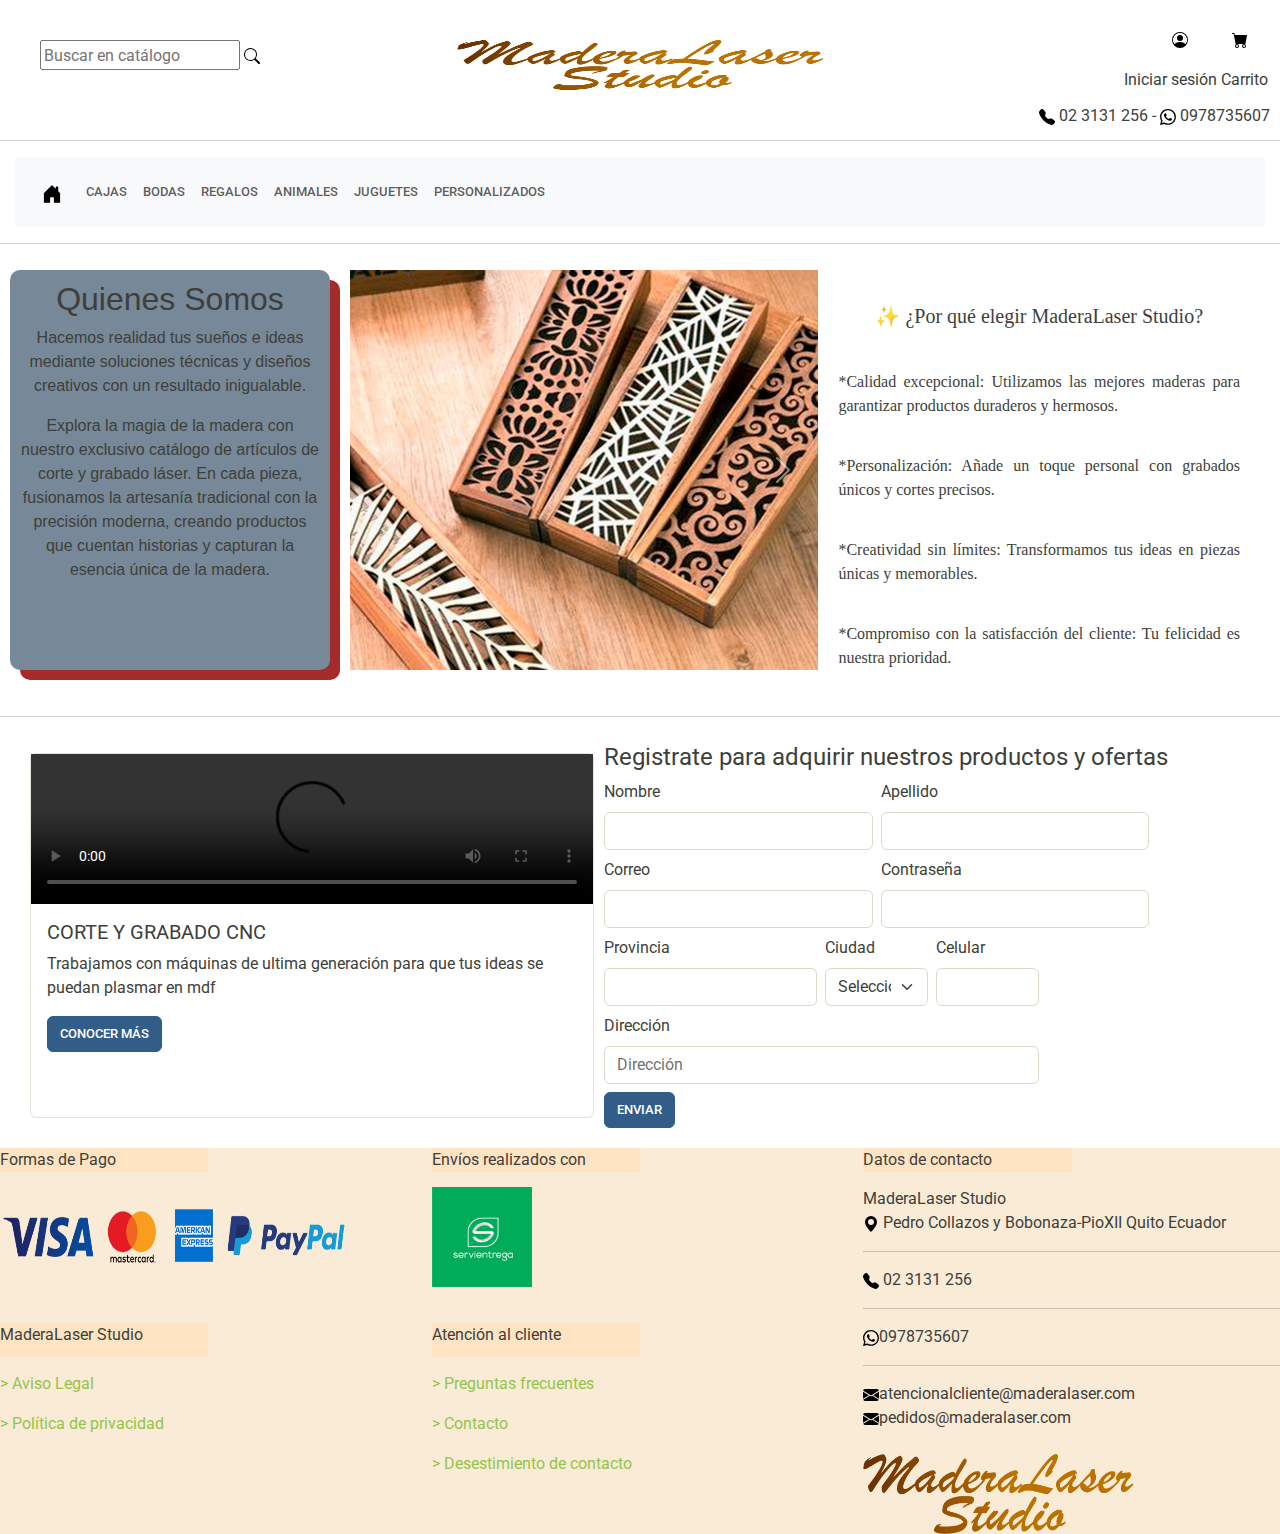
==== index.html @ c096bce7 "Anexo taller1" ====
<!DOCTYPE html>
<html lang="en">
  <head>
    <meta charset="UTF-8" />
    <meta name="viewport" content="width=device-width, initial-scale=1.0" />
    <meta name="description" content="Madera decorativa" />
    <meta name="keywords" content="html, madera, decoración" />
    <meta name="author" content="Esteban Calvopiña" />
    <link rel="stylesheet" href="css/bootstrap.css" />
    <link rel="icon" href="imagenes/Logo.png" />
    <link rel="stylesheet" href="css/index.css" />
    <link
      href="https://cdn.jsdelivr.net/npm/bootstrap@5.0.2/dist/css/bootstrap.min.css"
      rel="stylesheet"
      integrity="sha384-EVSTQN3/azprG1Anm3QDgpJLIm9Nao0Yz1ztcQTwFspd3yD65VohhpuuCOmLASjC"
      crossorigin="anonymous"
    />
    <i class="bi bi-search"></i>
    <title>MaderaLaser Studio</title>
  </head>
  <body>
    <header>
      <div class="contenedor-grid2">
        <div class="caja-1">
          <input
            class="buscador"
            type="search"
            placeholder="Buscar en catálogo"
            aria-label="Search"
            style="width: 200px; height: 30px"
          />
          <img class="buscador" src="imagenes/search.svg" alt="logo" />
        </div>
        <div class="caja-2">
          <img
            class="logo"
            src="imagenes/Logo.png"
            alt="logo"
            style="width: 366px; height: 50px"
          />
        </div>
        <div class="caja-3">
          <img class="login-car" src="imagenes/login.svg" alt="login" />
          <img class="login-car" src="imagenes/shop-car.svg" alt="shop-car" />
          <br />
          Iniciar sesión Carrito
        </div>
        <div class="caja-4">
          <img src="imagenes/telephone-fill.svg" alt="tel-convencional" />
          02 3131 256 -
          <img src="imagenes/whatsapp.svg" alt="whatsapp" />
          0978735607
        </div>
      </div>
    </header>
    <br />
    <hr />
    <nav class="navbar navbar-expand-lg bg-body-tertiary">
      <div class="container-fluid">
        <a class="navbar-brand" href="#"
          ><img class="home" src="imagenes/home.svg" alt="inicio"
        /></a>
        <button
          class="navbar-toggler"
          type="button"
          data-bs-toggle="collapse"
          data-bs-target="#navbarNav"
          aria-controls="navbarNav"
          aria-expanded="false"
          aria-label="Toggle navigation"
        >
          <span class="navbar-toggler-icon"></span>
        </button>
        <div class="collapse navbar-collapse" id="navbarNav">
          <ul class="navbar-nav">
            <li class="nav-item">
              <a class="nav-link" href="#">Cajas</a>
            </li>
            <li class="nav-item">
              <a class="nav-link" href="#">Bodas</a>
            </li>
            <li class="nav-item">
              <a class="nav-link" href="#">Regalos</a>
            </li>
            <li class="nav-item">
              <a class="nav-link" href="#">Animales</a>
            </li>
            <li class="nav-item">
              <a class="nav-link" href="#">Juguetes</a>
            </li>
            <li class="nav-item">
              <a class="nav-link" href="#">Personalizados</a>
            </li>
          </ul>
        </div>
      </div>
    </nav>
    <hr />
    <aside class="barra-lateral">
      <h2>Quienes Somos</h2>
      <p>
        Hacemos realidad tus sueños e ideas mediante soluciones técnicas y
        diseños creativos con un resultado inigualable.
      </p>
      <p>
        Explora la magia de la madera con nuestro exclusivo catálogo de
        artículos de corte y grabado láser. En cada pieza, fusionamos la
        artesanía tradicional con la precisión moderna, creando productos que
        cuentan historias y capturan la esencia única de la madera.
      </p>
    </aside>
    <section class="container-flex">
      <div id="carouselExample" class="carousel slide">
        <div class="carousel-inner">
          <div class="carousel-item active">
            <img
              src="imagenes/CORTE-1.png"
              class="d-block w-100"
              alt="corte-1"
              style="width: 500px; height: 400px"
            />
          </div>
          <div class="carousel-item">
            <img
              src="imagenes/corte-2.png"
              class="d-block w-100"
              alt="corte-2"
              style="width: 500px; height: 400px"
            />
          </div>
          <div class="carousel-item">
            <img
              src="imagenes/corte-3.png"
              class="d-block w-100"
              alt="corte-3"
              style="width: 500px; height: 400px"
            />
          </div>
        </div>
        <button
          class="carousel-control-prev"
          type="button"
          data-bs-target="#carouselExample"
          data-bs-slide="prev"
        >
          <span class="carousel-control-prev-icon" aria-hidden="true"></span>
          <span class="visually-hidden">Previous</span>
        </button>
        <button
          class="carousel-control-next"
          type="button"
          data-bs-target="#carouselExample"
          data-bs-slide="next"
        >
          <span class="carousel-control-next-icon" aria-hidden="true"></span>
          <span class="visually-hidden">Next</span>
        </button>
      </div>
      
      <div class="contenedor-info">
        <br>
        <h5>✨ ¿Por qué elegir MaderaLaser Studio?</h5>
        <br>
        <p class="viñetas">
          *Calidad excepcional:
          Utilizamos las mejores maderas para garantizar productos duraderos y
          hermosos.
        </p>
        <p class="viñetas">
          *Personalización: Añade un toque personal con grabados únicos
          y cortes precisos. 
        </p>
        <p class="viñetas">
          *Creatividad sin límites: Transformamos tus ideas en
          piezas únicas y memorables. 
        </p>
        <p class="viñetas">
          *Compromiso con la satisfacción del
          cliente: Tu felicidad es nuestra prioridad. 
        </p>
        
      </div>
    </section>
    <hr>
    <section class="container-flex">
      <div class="card" style="width: 100rem;margin: 10px;" >
        <video controls src="videos/CNC.mp4"></video>
        <div class="card-body">
          <h5 class="card-title">CORTE Y GRABADO CNC</h5>
          <p class="card-text">Trabajamos con máquinas de ultima generación para que tus ideas se puedan plasmar en mdf</p>
          <a href="#" class="btn btn-primary">Conocer más</a>
        </div>
      </div>
      <div class="contenedor-form">
        <h4>Registrate para adquirir nuestros productos y ofertas</h4>
        <form class="row g-2">
          <div class="col-md-5">
            <label for="inputNombre" class="form-label">Nombre</label>
            <input type="text" class="form-control" id="inputNombre">
          </div>
          <div class="col-md-5">
            <label for="inputApellido" class="form-label">Apellido</label>
            <input type="text" class="form-control" id="inputApellido">
          </div>
          <div class="col-md-5">
            <label for="inputEmail4" class="form-label">Correo</label>
            <input type="email" class="form-control" id="inputEmail4">
          </div>
          <div class="col-md-5">
            <label for="inputPassword4" class="form-label">Contraseña</label>
            <input type="password" class="form-control" id="inputPassword4">
          </div>
          <div class="col-md-4">
            <label for="inputCity" class="form-label">Provincia</label>
            <input type="text" class="form-control" id="inputCity">
          </div>
          <div class="col-md-2">
            <label for="inputState" class="form-label">Ciudad</label>
            <select id="inputState" class="form-select">
              <option selected>Seleccione</option>
              <option>Quito</option>
              <option>Guayaquil</option>
              <option>Cuenca</option>
            </select>
          </div>
          <div class="col-md-2">
            <label for="inputCelular" class="form-label">Celular</label>
            <input type="text" class="form-control" id="inputCelular">
          </div>
          <div class="col-8">
            <label for="inputAddress" class="form-label">Dirección</label>
            <input type="text" class="form-control" id="inputAddress" placeholder="Dirección">
          </div>
          <div class="col-8">
            <button type="submit" class="btn btn-primary">Enviar</button>
          </div>
        </form>
      </div>
    </section>
    
    <footer class="pie-pagina" style="background-color:antiquewhite;">
      <div class="contenedor-gridFooter">
        <div class="caja1">
         Formas de Pago
        </div>
        <div class="caja2">
          Envíos realizados con
        </div>
        <div class="caja3">
          Datos de contacto
        </div>
        <div class="caja4">
          <img src="imagenes/class-payments.png" alt="formas-pago" style="width: 350px; height: 100px;">
        </div>
        <div class="caja5">
          <img src="imagenes/servientrega.png" alt="servientrega" style="width: 100px; height: 100px;">
        </div>
        <div class="caja6">
          MaderaLaser Studio
          <br>
          <img src="imagenes/geo-alt-fill.svg" alt="geoicon"> Pedro Collazos y Bobonaza-PioXII Quito Ecuador
          <hr>
          <img src="imagenes/telephone-fill.svg" alt="celfoot"> 02 3131 256
          <hr>
          <img src="imagenes/whatsapp.svg" alt="whatsapp">0978735607
          <hr>
          <img src="imagenes/envelope-fill.svg" alt="correo">atencionalcliente@maderalaser.com
          <br>
          <img src="imagenes/envelope-fill.svg" alt="correo2">pedidos@maderalaser.com
          <br><br>
          <img src="imagenes/Logo.png" alt="logo" style="height: 80px;">

        </div>
        <div class="caja7">
          MaderaLaser Studio
        </div>
        <div class="caja8">
          Atención al cliente
        </div>
        <div class="caja9">
          <p><a class="link-offset-2 link-underline link-underline-opacity-0" href="#">> Aviso Legal</a></p>
          <p><a class="link-offset-2 link-underline link-underline-opacity-0" href="#">> Política de privacidad</a></p>
        </div>
        <div class="caja10">
          <p><a class="link-offset-2 link-underline link-underline-opacity-0" href="#">> Preguntas frecuentes</a></p>
          <p><a class="link-offset-2 link-underline link-underline-opacity-0" href="#">> Contacto</a></p>
          <p><a class="link-offset-2 link-underline link-underline-opacity-0" href="#">> Desestimiento de contacto</a></p>
        </div>
      </div>
    </footer>
    <script
      src="https://cdn.jsdelivr.net/npm/@popperjs/core@2.11.8/dist/umd/popper.min.js"
      integrity="sha384-I7E8VVD/ismYTF4hNIPjVp/Zjvgyol6VFvRkX/vR+Vc4jQkC+hVqc2pM8ODewa9r"
      crossorigin="anonymous"
    ></script>
    <script
      src="https://cdn.jsdelivr.net/npm/bootstrap@5.3.2/dist/js/bootstrap.min.js"
      integrity="sha384-BBtl+eGJRgqQAUMxJ7pMwbEyER4l1g+O15P+16Ep7Q9Q+zqX6gSbd85u4mG4QzX+"
      crossorigin="anonymous"
    ></script>
  </body>
</html>
---- css/index.css ----
.contenedor-grid2{
    display:grid;
    grid-template-columns: 1fr 1fr 1fr;
    column-gap: 10px;
    row-gap: 10px;
    height: 100px;
    padding: 10px;
}
.caja-1{
    grid-area: 1/1/3/2;
    text-align: left;
    padding: 15px;
    margin: 15px;
}
.caja-2{
    grid-area: 1/2/3/3;
    text-align: center;
    padding: 15px;
    margin: 15px;
}
.caja-3{
    grid-area: 1/3/2/4;
    text-align: right;
    padding: 1px;
    margin: 1px;
}
.caja-4{
    grid-area: 2/3/3/4;
    text-align: right;
}
.login-car{
    padding: 20px;
}
.navbar{
    display: flex;
    padding: 15px;
    margin: 15px;
}
.home{
    justify-content: center;
    width: 20px;
    height: 20px;
}
#carouselExample{
    background-color: brown;
    width: 1000px;
    height: 400px;
}
.container-flex{
    display: flex;
    padding: 10px;
    margin: 10px;
}
.barra-lateral{
    background-color: lightslategray;
    margin: 10px;
    width: 25%;
    height: 400px;
    float: left;
    text-align: center;
    padding: 10px;
    border-radius: 10px;
    box-shadow: 10px 10px brown;
    font-family:'Franklin Gothic Medium', 'Arial Narrow', Arial, sans-serif;
}
.contenedor-info{
    margin: 10px;
    width: 900px;
    height: 400px;
    text-align: center;
    font-family:cursive;
}
.viñetas{
    text-align: justify;
    padding: 10px;
}
.video-center{
    display: flex;
    width: 500px;
    height: 400px;
    padding: 10px;
   
}
.contenedor-gridFooter{
    display: grid;
    grid-template-columns: 1fr 1fr 1fr;
    column-gap: 15px;
    row-gap: 15px;

}
.caja1{
    background-color: bisque;
    grid-area: 1/1/2/2;
    width: 50%;
}
.caja2{
    background-color: bisque;
    grid-area: 1/2/2/3;
    width: 50%;
}
.caja3{
    background-color: bisque;
    grid-area: 1/3/2/4;
    width: 50%;
}
.caja4{
    grid-area: 2/1/4/2;
}
.caja5{
    grid-area: 2/2/4/3;    
}
.caja6{
    grid-area: 2/3/9/4;
}
.caja7{
    background-color: bisque;
    grid-area: 4/1/5/2;
    width: 50%;
}
.caja8{
    background-color: bisque;
    grid-area: 4/2/5/3;
    width: 50%;
}
.caja9{
    grid-area: 5/1/9/2;
}
.caja10{
    grid-area: 5/2/9/3;
}
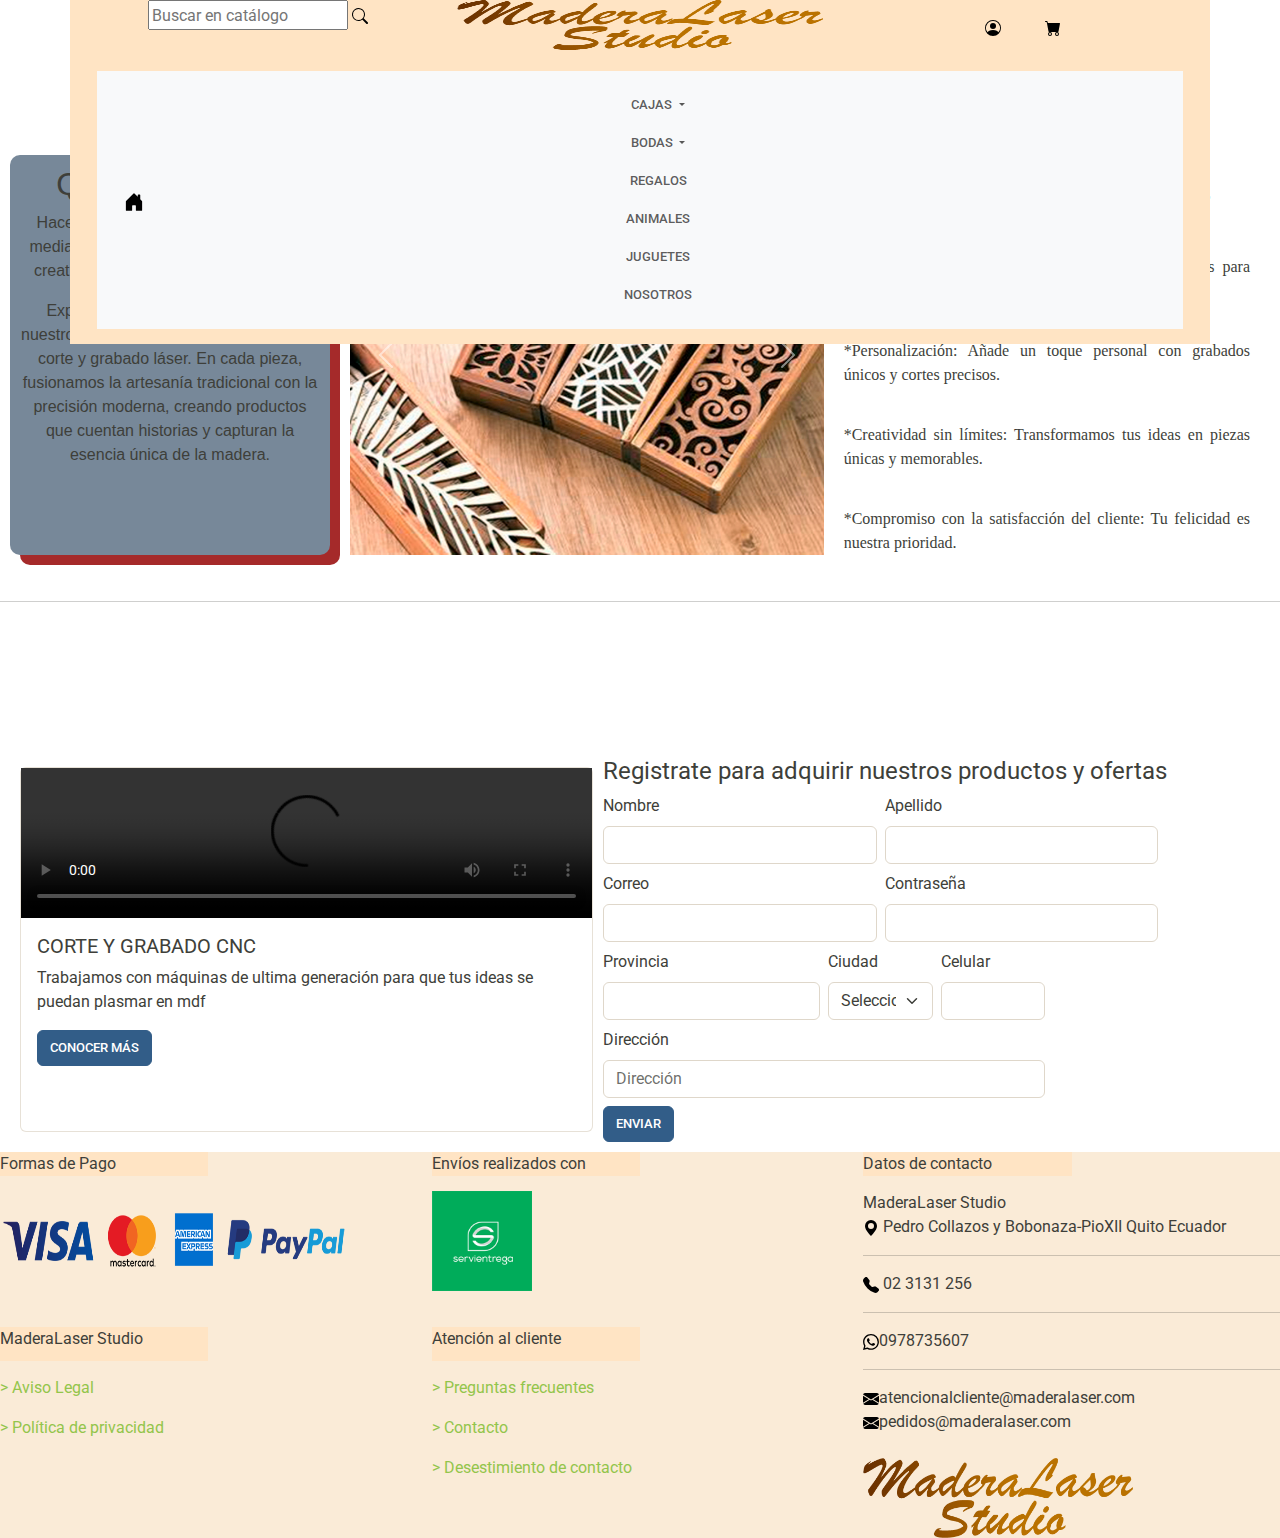
==== commit 085d05d8: "pagina nosotros" ====
--- a/index.html
+++ b/index.html
@@ -20,9 +20,10 @@
   </head>
   <body>
     <header>
-      <div class="contenedor-grid2">
-        <div class="caja-1">
-          <input
+      <div class="container text-center fixed-top" style="background-color:bisque;">
+        <div class="row">
+          <div class="col">
+            <input
             class="buscador"
             type="search"
             placeholder="Buscar en catálogo"
@@ -30,72 +31,82 @@
             style="width: 200px; height: 30px"
           />
           <img class="buscador" src="imagenes/search.svg" alt="logo" />
-        </div>
-        <div class="caja-2">
-          <img
+          </div>
+          <div class="col"><img
             class="logo"
             src="imagenes/Logo.png"
             alt="logo"
             style="width: 366px; height: 50px"
-          />
-        </div>
-        <div class="caja-3">
-          <img class="login-car" src="imagenes/login.svg" alt="login" />
+          /></div>
+          <div class="col">
+            <img class="login-car" src="imagenes/login.svg" alt="login" />
           <img class="login-car" src="imagenes/shop-car.svg" alt="shop-car" />
-          <br />
-          Iniciar sesión Carrito
-        </div>
-        <div class="caja-4">
-          <img src="imagenes/telephone-fill.svg" alt="tel-convencional" />
-          02 3131 256 -
-          <img src="imagenes/whatsapp.svg" alt="whatsapp" />
-          0978735607
+          </div>
+        </div>
+        <div class="row">
+          <div class="col">
+            <nav class="navbar navbar-expand-lg bg-body-tertiary justify-content-center">
+              <div class="container-fluid">
+                <a class="navbar-brand" href="index.html"
+                  ><img class="home" src="imagenes/home.svg" alt="inicio"
+                /></a>
+                <button
+                  class="navbar-toggler"
+                  type="button"
+                  data-bs-toggle="collapse"
+                  data-bs-target="#navbarNav"
+                  aria-controls="navbarNav"
+                  aria-expanded="false"
+                  aria-label="Toggle navigation"
+                >
+                  <span class="navbar-toggler-icon"></span>
+                </button>
+                <div class="collapse navbar-collapse justify-content-center" id="navbarNav">
+                  <ul class="navbar-nav">
+                    <li class="nav-item dropdown">
+                      <a class="nav-link dropdown-toggle" href="#" role="button" data-bs-toggle="dropdown" aria-expanded="false">
+                        Cajas
+                      </a>
+                      <ul class="dropdown-menu">
+                        <li><a class="dropdown-item" href="#">Cajas de vino</a></li>
+                        <li><a class="dropdown-item" href="#">Cajas de regalo</a></li>
+                        <li><a class="dropdown-item" href="#">Cajas con bisagra</a></li>
+                        <li><a class="dropdown-item" href="#">Cajas con tapa corrediza</a></li>
+                        <li><a class="dropdown-item" href="#">Cajas personalizadas</a></li>
+                      </ul>
+                    </li>
+                    <li class="nav-item dropdown">
+                      <a class="nav-link dropdown-toggle" href="#" role="button" data-bs-toggle="dropdown" aria-expanded="false">
+                        Bodas
+                      </a>
+                      <ul class="dropdown-menu">
+                        <li><a class="dropdown-item" href="#">Detalles de boda</a></li>
+                        <li><a class="dropdown-item" href="#">Decoración</a></li>
+                        <li><a class="dropdown-item" href="#">Figuras</a></li>
+                        <li><a class="dropdown-item" href="#">Personalizados</a></li>
+                      </ul>
+                    </li>
+                    <li class="nav-item">
+                      <a class="nav-link" href="#">Regalos</a>
+                    </li>
+                    <li class="nav-item">
+                      <a class="nav-link" href="#">Animales</a>
+                    </li>
+                    <li class="nav-item">
+                      <a class="nav-link" href="#">Juguetes</a>
+                    </li>
+                    <li class="nav-item">
+                      <a class="nav-link" href="nosotros.html">Nosotros</a>
+                    </li>
+                    
+                  </ul>
+                </div>
+              </div>
+            </nav>
+          </div>
         </div>
       </div>
     </header>
-    <br />
-    <hr />
-    <nav class="navbar navbar-expand-lg bg-body-tertiary">
-      <div class="container-fluid">
-        <a class="navbar-brand" href="#"
-          ><img class="home" src="imagenes/home.svg" alt="inicio"
-        /></a>
-        <button
-          class="navbar-toggler"
-          type="button"
-          data-bs-toggle="collapse"
-          data-bs-target="#navbarNav"
-          aria-controls="navbarNav"
-          aria-expanded="false"
-          aria-label="Toggle navigation"
-        >
-          <span class="navbar-toggler-icon"></span>
-        </button>
-        <div class="collapse navbar-collapse" id="navbarNav">
-          <ul class="navbar-nav">
-            <li class="nav-item">
-              <a class="nav-link" href="#">Cajas</a>
-            </li>
-            <li class="nav-item">
-              <a class="nav-link" href="#">Bodas</a>
-            </li>
-            <li class="nav-item">
-              <a class="nav-link" href="#">Regalos</a>
-            </li>
-            <li class="nav-item">
-              <a class="nav-link" href="#">Animales</a>
-            </li>
-            <li class="nav-item">
-              <a class="nav-link" href="#">Juguetes</a>
-            </li>
-            <li class="nav-item">
-              <a class="nav-link" href="#">Personalizados</a>
-            </li>
-          </ul>
-        </div>
-      </div>
-    </nav>
-    <hr />
     <aside class="barra-lateral">
       <h2>Quienes Somos</h2>
       <p>
@@ -288,11 +299,7 @@
         </div>
       </div>
     </footer>
-    <script
-      src="https://cdn.jsdelivr.net/npm/@popperjs/core@2.11.8/dist/umd/popper.min.js"
-      integrity="sha384-I7E8VVD/ismYTF4hNIPjVp/Zjvgyol6VFvRkX/vR+Vc4jQkC+hVqc2pM8ODewa9r"
-      crossorigin="anonymous"
-    ></script>
+   
     <script
       src="https://cdn.jsdelivr.net/npm/bootstrap@5.3.2/dist/js/bootstrap.min.js"
       integrity="sha384-BBtl+eGJRgqQAUMxJ7pMwbEyER4l1g+O15P+16Ep7Q9Q+zqX6gSbd85u4mG4QzX+"
--- a/css/index.css
+++ b/css/index.css
@@ -32,10 +32,15 @@
     padding: 20px;
 }
 .navbar{
-    display: flex;
+    display: block;
     padding: 15px;
     margin: 15px;
+    justify-content: center;
 }
+.navbar-nav{
+    display: block;
+}
+
 .home{
     justify-content: center;
     width: 20px;
@@ -49,7 +54,7 @@
 .container-flex{
     display: flex;
     padding: 10px;
-    margin: 10px;
+    margin-top: 145px;
 }
 .barra-lateral{
     background-color: lightslategray;
@@ -86,7 +91,6 @@
     grid-template-columns: 1fr 1fr 1fr;
     column-gap: 15px;
     row-gap: 15px;
-
 }
 .caja1{
     background-color: bisque;
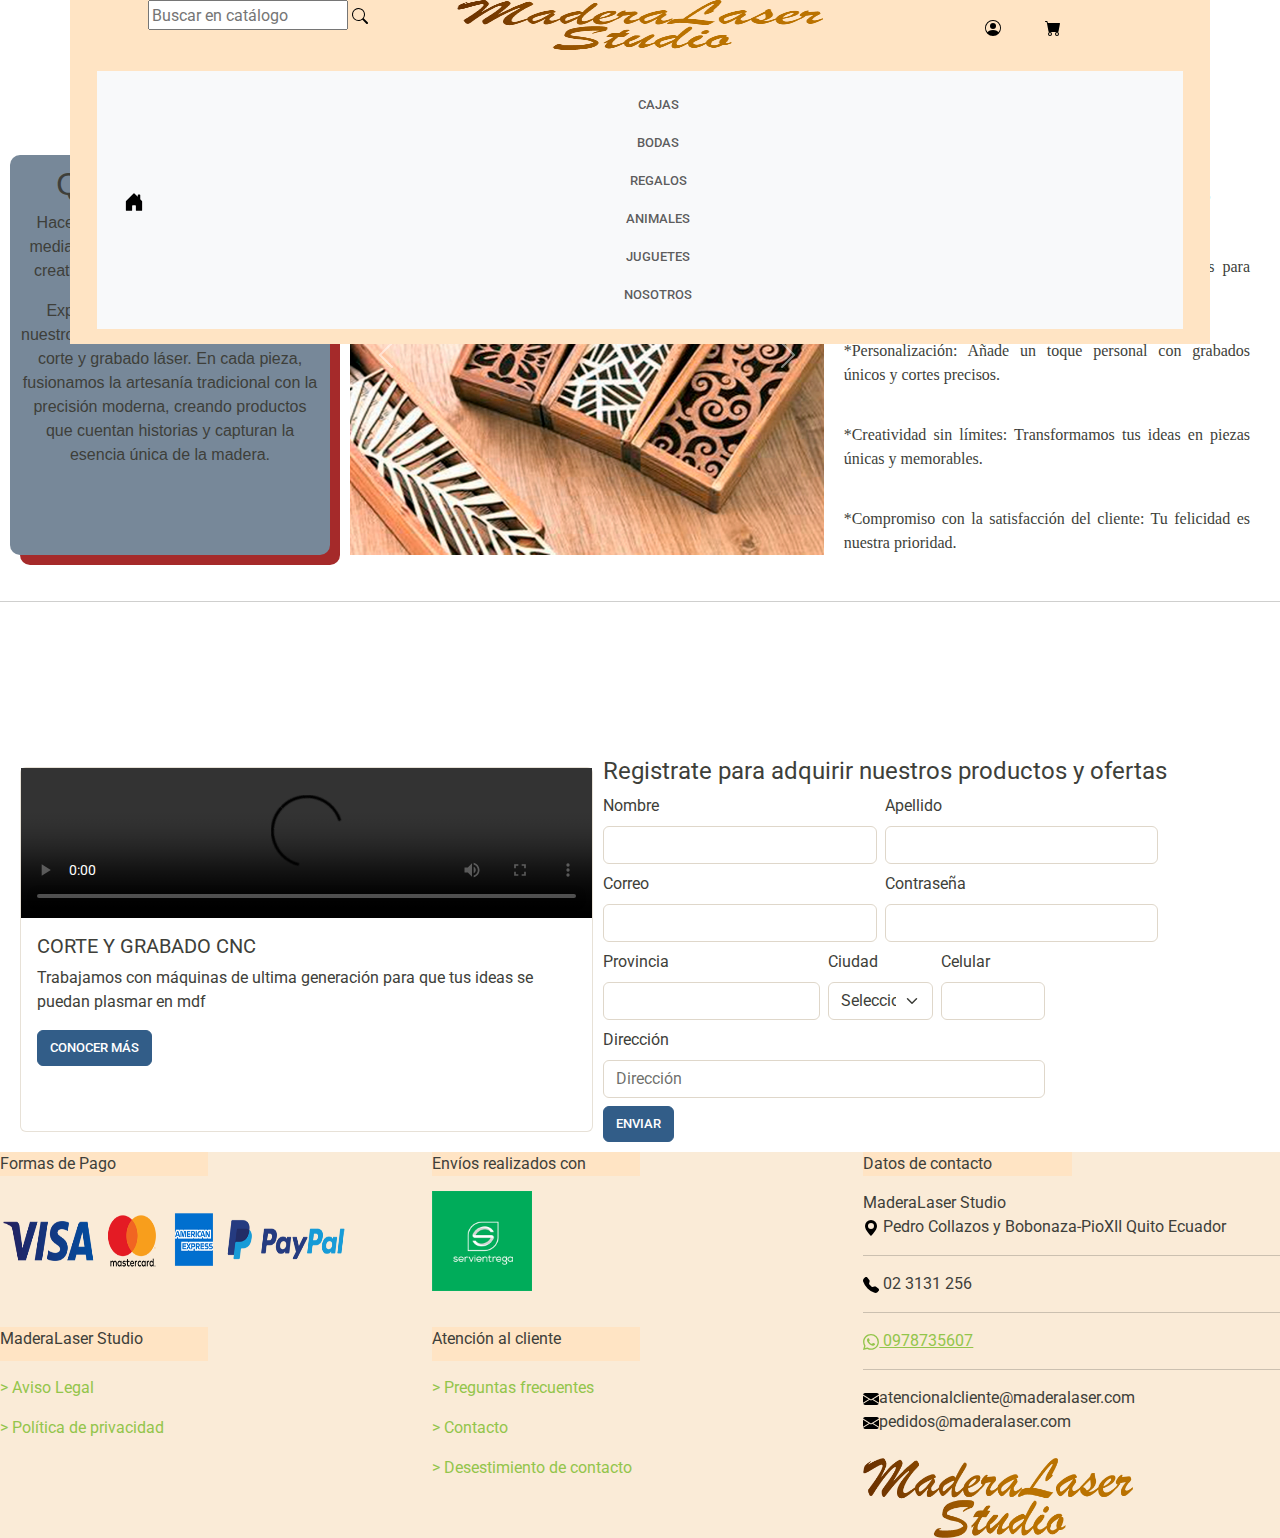
==== commit c7d739aa: "agregar imagenes y paginas productos" ====
--- a/index.html
+++ b/index.html
@@ -63,37 +63,20 @@
                 </button>
                 <div class="collapse navbar-collapse justify-content-center" id="navbarNav">
                   <ul class="navbar-nav">
-                    <li class="nav-item dropdown">
-                      <a class="nav-link dropdown-toggle" href="#" role="button" data-bs-toggle="dropdown" aria-expanded="false">
-                        Cajas
-                      </a>
-                      <ul class="dropdown-menu">
-                        <li><a class="dropdown-item" href="#">Cajas de vino</a></li>
-                        <li><a class="dropdown-item" href="#">Cajas de regalo</a></li>
-                        <li><a class="dropdown-item" href="#">Cajas con bisagra</a></li>
-                        <li><a class="dropdown-item" href="#">Cajas con tapa corrediza</a></li>
-                        <li><a class="dropdown-item" href="#">Cajas personalizadas</a></li>
-                      </ul>
-                    </li>
-                    <li class="nav-item dropdown">
-                      <a class="nav-link dropdown-toggle" href="#" role="button" data-bs-toggle="dropdown" aria-expanded="false">
-                        Bodas
-                      </a>
-                      <ul class="dropdown-menu">
-                        <li><a class="dropdown-item" href="#">Detalles de boda</a></li>
-                        <li><a class="dropdown-item" href="#">Decoración</a></li>
-                        <li><a class="dropdown-item" href="#">Figuras</a></li>
-                        <li><a class="dropdown-item" href="#">Personalizados</a></li>
-                      </ul>
-                    </li>
-                    <li class="nav-item">
-                      <a class="nav-link" href="#">Regalos</a>
-                    </li>
-                    <li class="nav-item">
-                      <a class="nav-link" href="#">Animales</a>
-                    </li>
-                    <li class="nav-item">
-                      <a class="nav-link" href="#">Juguetes</a>
+                    <li class="nav-item">
+                      <a class="nav-link" href="regalos.html">Cajas</a>
+                    </li>
+                    <li class="nav-item">
+                      <a class="nav-link" href="regalos.html">Bodas</a>
+                    </li>
+                    <li class="nav-item">
+                      <a class="nav-link" href="regalos.html">Regalos</a>
+                    </li>
+                    <li class="nav-item">
+                      <a class="nav-link" href="animales.html">Animales</a>
+                    </li>
+                    <li class="nav-item">
+                      <a class="nav-link" href="juguetes.html">Juguetes</a>
                     </li>
                     <li class="nav-item">
                       <a class="nav-link" href="nosotros.html">Nosotros</a>
@@ -273,7 +256,9 @@
           <hr>
           <img src="imagenes/telephone-fill.svg" alt="celfoot"> 02 3131 256
           <hr>
-          <img src="imagenes/whatsapp.svg" alt="whatsapp">0978735607
+          <a href="https://wa.link/4wwnn5"><svg xmlns="http://www.w3.org/2000/svg" width="16" height="16" fill="currentColor" class="bi bi-whatsapp" viewBox="0 0 16 16">
+            <path d="M13.601 2.326A7.85 7.85 0 0 0 7.994 0C3.627 0 .068 3.558.064 7.926c0 1.399.366 2.76 1.057 3.965L0 16l4.204-1.102a7.9 7.9 0 0 0 3.79.965h.004c4.368 0 7.926-3.558 7.93-7.93A7.9 7.9 0 0 0 13.6 2.326zM7.994 14.521a6.6 6.6 0 0 1-3.356-.92l-.24-.144-2.494.654.666-2.433-.156-.251a6.56 6.56 0 0 1-1.007-3.505c0-3.626 2.957-6.584 6.591-6.584a6.56 6.56 0 0 1 4.66 1.931 6.56 6.56 0 0 1 1.928 4.66c-.004 3.639-2.961 6.592-6.592 6.592m3.615-4.934c-.197-.099-1.17-.578-1.353-.646-.182-.065-.315-.099-.445.099-.133.197-.513.646-.627.775-.114.133-.232.148-.43.05-.197-.1-.836-.308-1.592-.985-.59-.525-.985-1.175-1.103-1.372-.114-.198-.011-.304.088-.403.087-.088.197-.232.296-.346.1-.114.133-.198.198-.33.065-.134.034-.248-.015-.347-.05-.099-.445-1.076-.612-1.47-.16-.389-.323-.335-.445-.34-.114-.007-.247-.007-.38-.007a.73.73 0 0 0-.529.247c-.182.198-.691.677-.691 1.654s.71 1.916.81 2.049c.098.133 1.394 2.132 3.383 2.992.47.205.84.326 1.129.418.475.152.904.129 1.246.08.38-.058 1.171-.48 1.338-.943.164-.464.164-.86.114-.943-.049-.084-.182-.133-.38-.232"/>
+          </svg> 0978735607</a>
           <hr>
           <img src="imagenes/envelope-fill.svg" alt="correo">atencionalcliente@maderalaser.com
           <br>
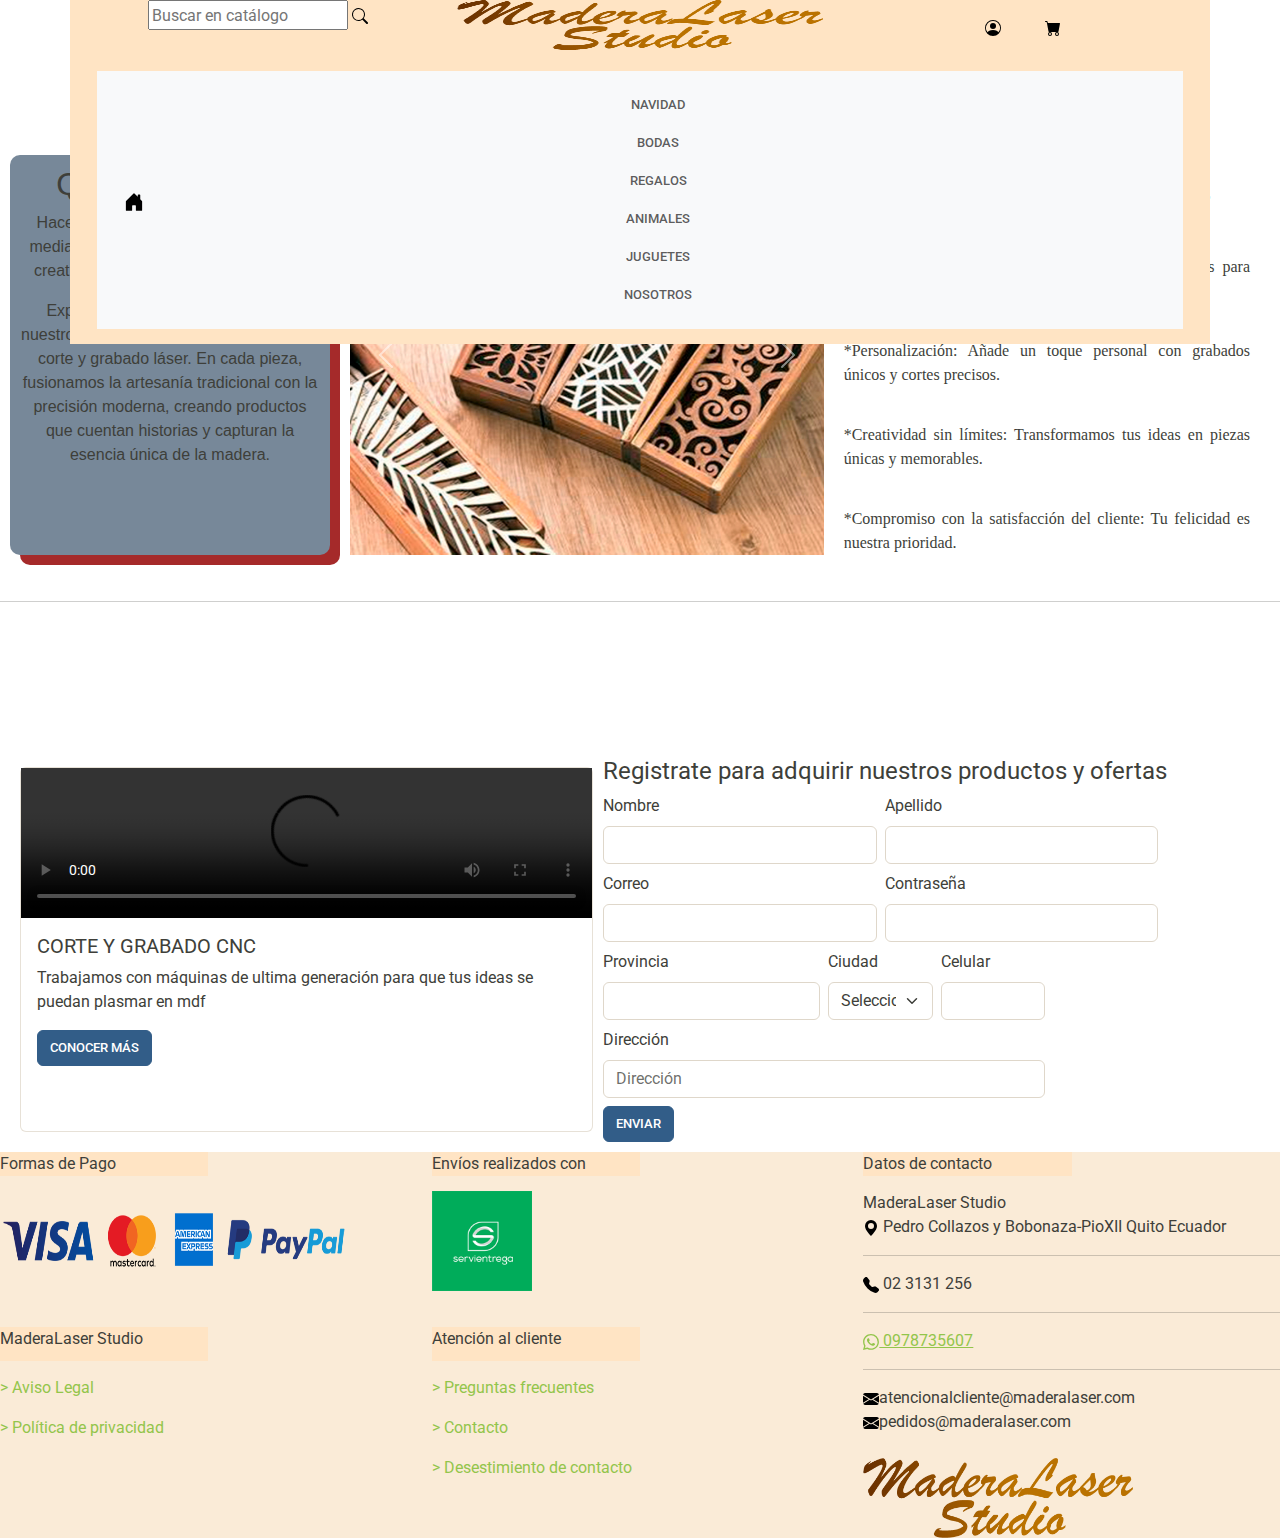
==== commit b2df4b01: "paginaNavidad" ====
--- a/index.html
+++ b/index.html
@@ -64,10 +64,10 @@
                 <div class="collapse navbar-collapse justify-content-center" id="navbarNav">
                   <ul class="navbar-nav">
                     <li class="nav-item">
-                      <a class="nav-link" href="regalos.html">Cajas</a>
-                    </li>
-                    <li class="nav-item">
-                      <a class="nav-link" href="regalos.html">Bodas</a>
+                      <a class="nav-link" href="navidad.html">Navidad</a>
+                    </li>
+                    <li class="nav-item">
+                      <a class="nav-link" href="bodas.html">Bodas</a>
                     </li>
                     <li class="nav-item">
                       <a class="nav-link" href="regalos.html">Regalos</a>
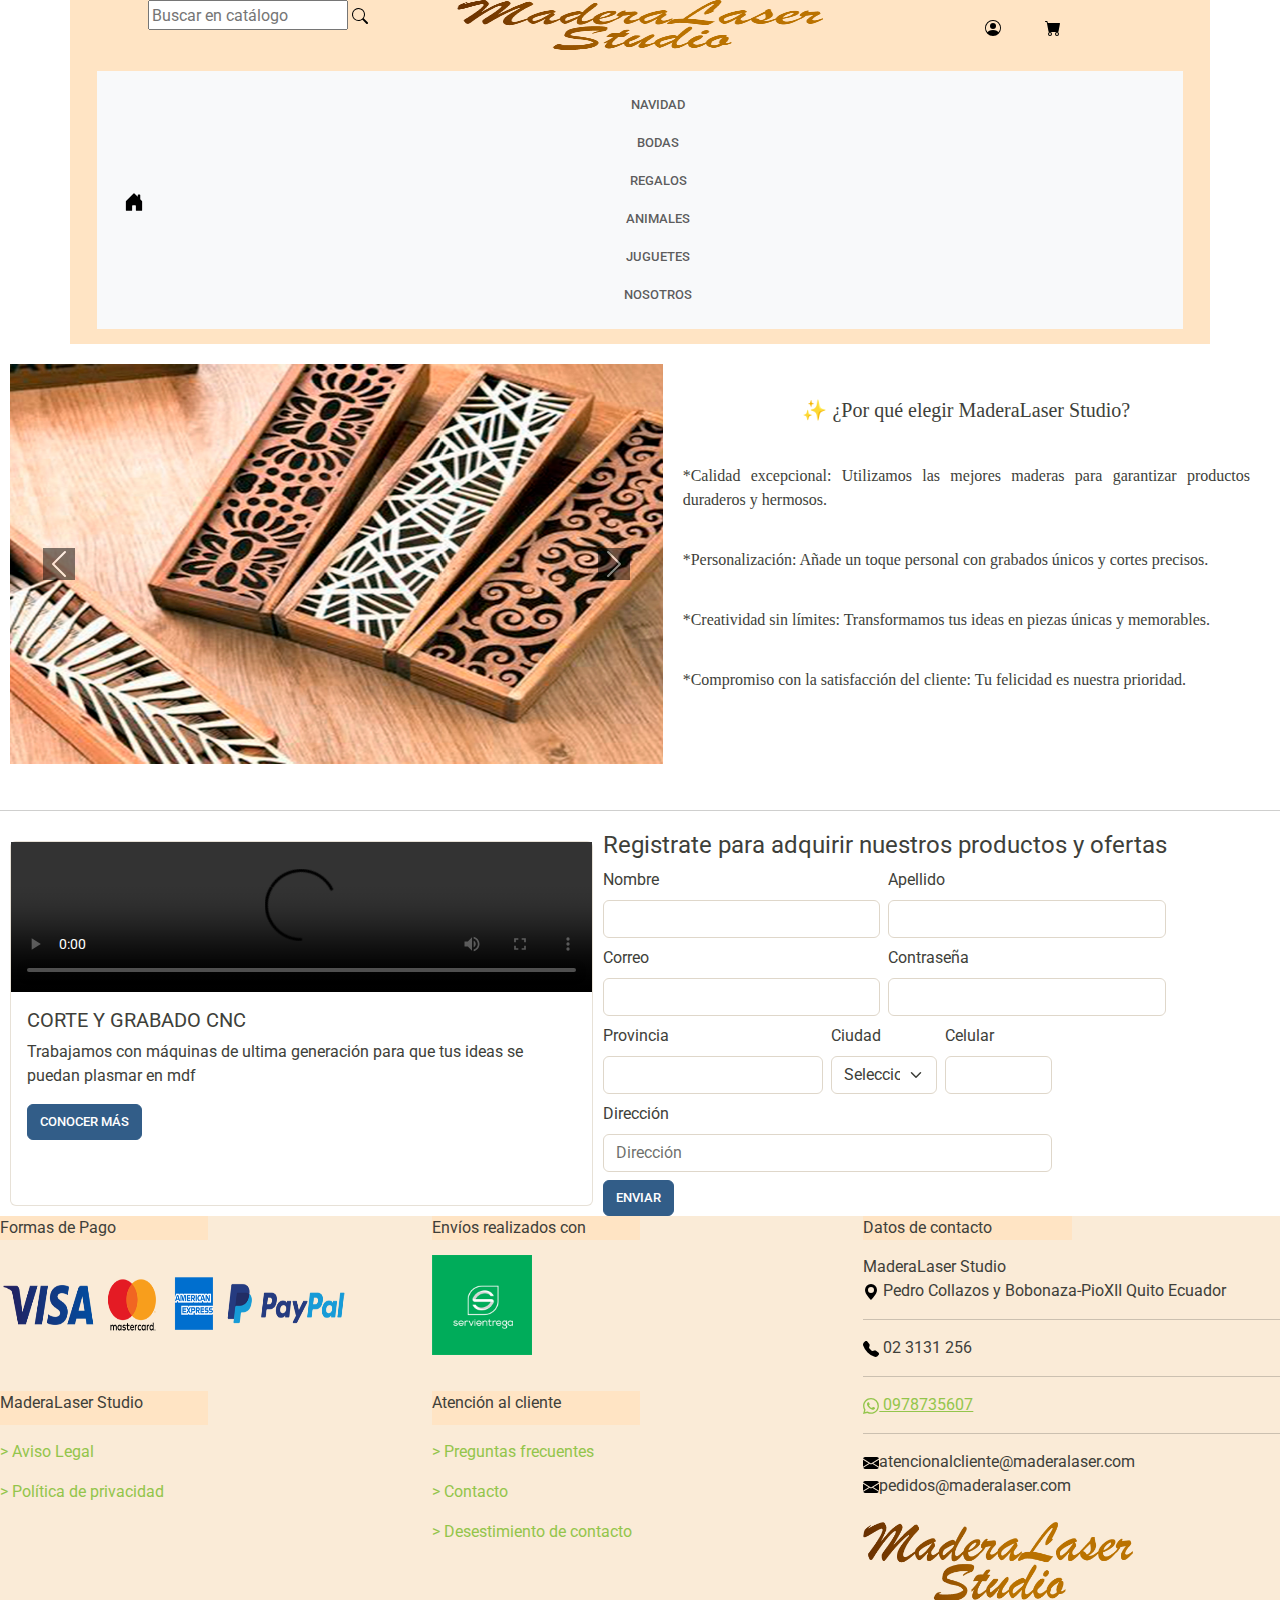
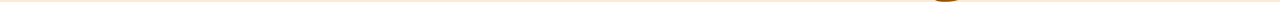
==== commit 93e4d95d: "Arreglos Finales" ====
--- a/index.html
+++ b/index.html
@@ -19,8 +19,8 @@
     <title>MaderaLaser Studio</title>
   </head>
   <body>
-    <header>
-      <div class="container text-center fixed-top" style="background-color:bisque;">
+    <header style="width: 100%;">
+      <div class="container text-center" style="background-color:bisque;">
         <div class="row">
           <div class="col">
             <input
@@ -90,7 +90,7 @@
         </div>
       </div>
     </header>
-    <aside class="barra-lateral">
+    <!--aside class="barra-lateral">
       <h2>Quienes Somos</h2>
       <p>
         Hacemos realidad tus sueños e ideas mediante soluciones técnicas y
@@ -102,7 +102,7 @@
         artesanía tradicional con la precisión moderna, creando productos que
         cuentan historias y capturan la esencia única de la madera.
       </p>
-    </aside>
+    </!--aside-->
     <section class="container-flex">
       <div id="carouselExample" class="carousel slide">
         <div class="carousel-inner">
@@ -137,7 +137,7 @@
           data-bs-target="#carouselExample"
           data-bs-slide="prev"
         >
-          <span class="carousel-control-prev-icon" aria-hidden="true"></span>
+          <span class="carousel-control-prev-icon" aria-hidden="true" style="background-color: black;"></span>
           <span class="visually-hidden">Previous</span>
         </button>
         <button
@@ -146,7 +146,7 @@
           data-bs-target="#carouselExample"
           data-bs-slide="next"
         >
-          <span class="carousel-control-next-icon" aria-hidden="true"></span>
+          <span class="carousel-control-next-icon" aria-hidden="true" style="background-color: black;"></span>
           <span class="visually-hidden">Next</span>
         </button>
       </div>
@@ -176,7 +176,7 @@
       </div>
     </section>
     <hr>
-    <section class="container-flex">
+    <section class="container-video">
       <div class="card" style="width: 100rem;margin: 10px;" >
         <video controls src="videos/CNC.mp4"></video>
         <div class="card-body">
--- a/css/index.css
+++ b/css/index.css
@@ -31,6 +31,7 @@
 .login-car{
     padding: 20px;
 }
+
 .navbar{
     display: block;
     padding: 15px;
@@ -54,7 +55,12 @@
 .container-flex{
     display: flex;
     padding: 10px;
-    margin-top: 145px;
+    margin-top: 10px;
+}
+.container-video{
+    display: flex;
+    width: 100%;
+    margin-top: 20px;
 }
 .barra-lateral{
     background-color: lightslategray;
